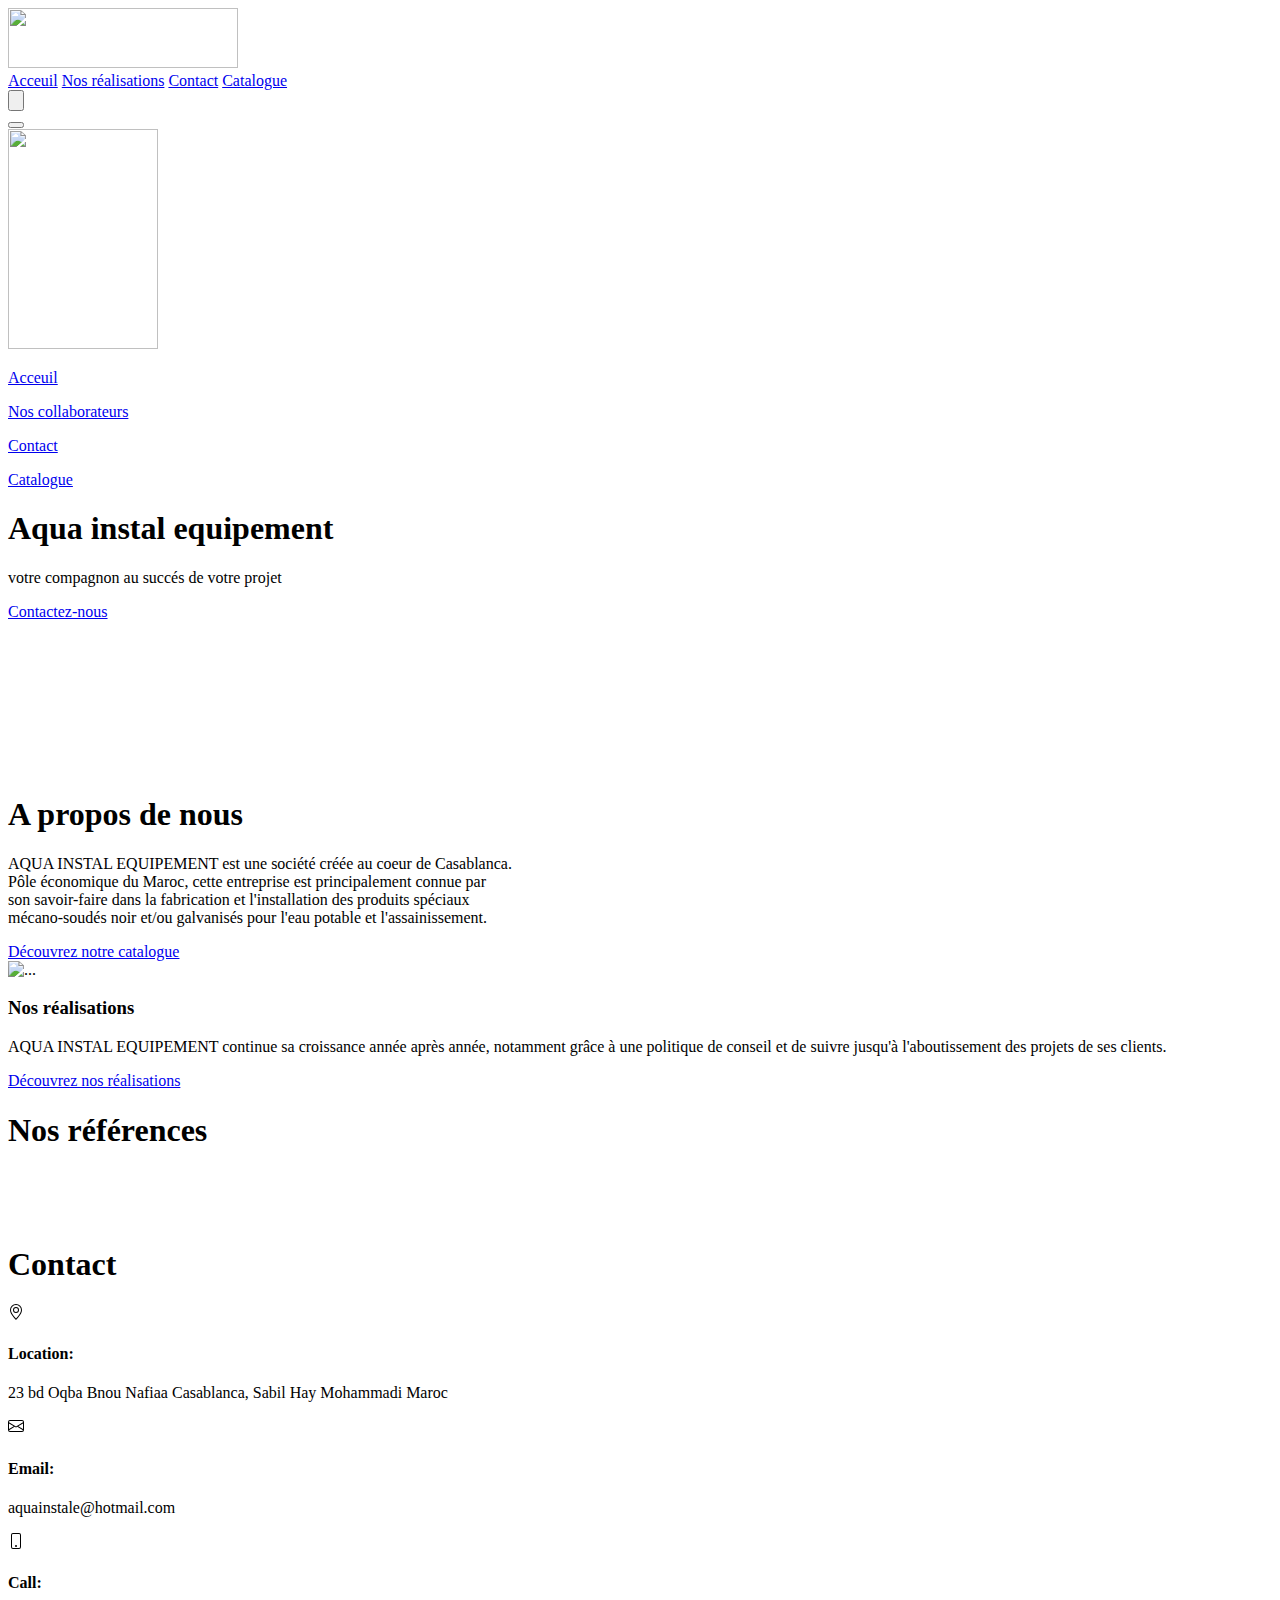
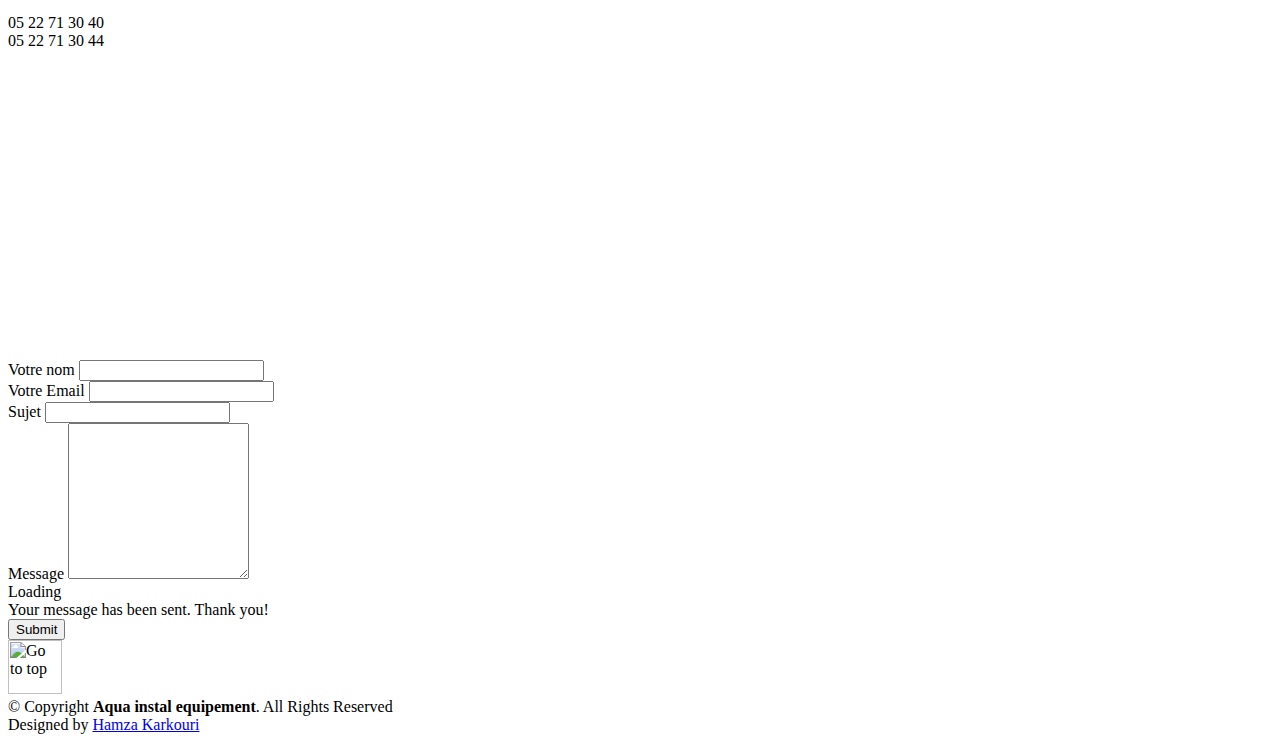
==== index.html @ c9740c22 "Fixing index" ====
<!DOCTYPE html>
<html lang="en">
<head>
    <meta charset="UTF-8">
    <meta http-equiv="X-UA-Compatible" content="IE=edge">
    <meta name="viewport" content="width=device-width, initial-scale=1.0">
    <link rel="stylesheet" href="./css/style.css">
    <link href="https://cdn.jsdelivr.net/npm/bootstrap@5.1.3/dist/css/bootstrap.min.css" rel="stylesheet" integrity="sha384-1BmE4kWBq78iYhFldvKuhfTAU6auU8tT94WrHftjDbrCEXSU1oBoqyl2QvZ6jIW3" crossorigin="anonymous">
   
    
   
   
    <link rel="icon" type="image/png" href="./images/logoicon.png" />
    <title class="title2">AQUA INSTAL EQUIPEMENT</title>
</head>
<body>
   
<header id="header" class="fixed-top ">
<nav class="navbar navbar-expand-lg navbar-light bg-light">
  <div class="container-fluid">
  <a class="navbar-brand" href="index.php">
      <img src="./images/logo2.png" alt="" width="230" height="60">
    </a>
    
    <div class="collapse navbar-collapse" id="navbarNavAltMarkup">
      <div class="navbar-nav">
        <a class="nav-link active" aria-current="page" href="index.php">Acceuil</a>
        <a class="nav-link" href="realisation.html">Nos réalisations</a>
        <a class="nav-link" href="#contact">Contact</a>
        <a class="nav-link" href="catalogue.php">Catalogue</a>
      </div>
    </div>
  </div>
</nav>

<div class="mobilcanvas">
<button class="btn btn-dark" type="button" data-bs-toggle="offcanvas" data-bs-target="#offcanvasRight" aria-controls="offcanvasRight"><img src="../images/menu3.png" alt=""></button>

<div  class="offcanvas offcanvas-end offcanvas2"  tabindex="-1" id="offcanvasRight" aria-labelledby="offcanvasRightLabel">
   
<div class="offcanvas-header">
  <button type="button" class="btn-close btn-close-white text-reset btn2" data-bs-dismiss="offcanvas" aria-label="Close" ></button>
   
  </div>
  <img class="logocanvas" src="./images/logo5.png" width="150px" height="220px">
  <div class="offcanvas-body">
  <div class="navcanvas">
    <p class="fs-1 navcanvas1"><a href="index.php" class="text-white text-decoration-none " >Acceuil</a></p>
    <p class="fs-1 navcanvas1"><a href="#clients" class="text-white text-decoration-none ">Nos collaborateurs</a></p>
    <p class="fs-1 navcanvas1"><a href="#contact" class="text-white text-decoration-none ">Contact</a></p>
    <p class="fs-1 navcanvas1"><a href="catalogue.php" class="text-white text-decoration-none ">Catalogue</a></p>
  </div>
  </div>
</div></div>
</header>
<section id="hero" class="d-flex align-items-center">
  
        <div class="container1">
       
<h1 id="title2" class="display-1">Aqua instal equipement</h1>
<p class="p-title">votre compagnon au succés de votre projet</p>
<div class="button11">

<a class="a" href="#contact"><div class="button1">Contactez-nous</div></a>
</div>
</div>
<div >
  
          <video src="./images/video1.mp4" muted loop autoplay class="img1" ></video>
        </div>
</section>
<section class="about">
  <div class="about1">
<h1 class="h111">A propos de nous</h1>
<div class="p">
<p class="p1">AQUA INSTAL EQUIPEMENT est une société créée au coeur de Casablanca.<br>Pôle économique du Maroc, cette entreprise est principalement connue par<br> son savoir-faire dans la fabrication et l'installation des produits spéciaux<br> mécano-soudés noir et/ou galvanisés pour l'eau potable et l'assainissement.</p>
<div class="col-lg-3 cta-btn-container text-center">
<a class="a" href="#contact"><div class="button1">Découvrez notre catalogue</div></a>
      </div>
<img src="./images/photo2.jpeg" class="rounded img-fluid aboutphoto" alt="...">
</div>


</div>
</section>
    
<section id="cta" class="cta">
  <div class="container" data-aos="zoom-in">

    <div class="row">
      <div class="col-lg-9 text-center text-lg-start">
        <h3>Nos réalisations</h3>
        <p>  AQUA INSTAL EQUIPEMENT continue sa croissance année après année, notamment grâce à une politique de conseil et de suivre jusqu'à l'aboutissement des projets de ses clients.</p>
      </div>
      <div class="col-lg-3 cta-btn-container text-center">
        <a class="cta-btn align-middle text-decoration-none" href="realisation.html" target="_blank">Découvrez nos réalisations</a>
      </div>
    </div>

  </div>
</section>

<section id="clients" class="clients section-bg ">
  <h1>Nos références</h1>
  <div class="container">

    <div class="row" data-aos="zoom-in">

      <div class="col-lg-2 col-md-4 col-6 d-flex align-items-center justify-content-center" id="img11" onmouseover="color(11)" onmouseleave="grey(11)">
        <img src="./images/onee.jpg" class="img-fluid" alt="" >
      </div>

      <div class="col-lg-2 col-md-4 col-6 d-flex align-items-center justify-content-center" id="img12" onmouseover="color(12)" onmouseleave="grey(12)">
        <img src="./images/arep.png" class="img-fluid" alt="">
      </div>

      <div class="col-lg-2 col-md-4 col-6 d-flex align-items-center justify-content-center" id="img13" onmouseover="color(13)" onmouseleave="grey(13)">
        <img src="./images/commune.png" class="img-fluid" alt="">
      </div>

    </div>

  </div>



</section>





<section id="contact" class="contact">
  <div class="container" data-aos="fade-up">

    <div class="section-title">
      <h1 class="h1contact">Contact</h1>
       </div>


    <div class="row">

      <div class="col-lg-5 d-flex align-items-stretch">
        <div class="info">
          <div class="address">
          <svg xmlns="http://www.w3.org/2000/svg" width="16" height="16" fill="currentColor" class="bi bi-geo-alt" viewBox="0 0 16 16">
  <path d="M12.166 8.94c-.524 1.062-1.234 2.12-1.96 3.07A31.493 31.493 0 0 1 8 14.58a31.481 31.481 0 0 1-2.206-2.57c-.726-.95-1.436-2.008-1.96-3.07C3.304 7.867 3 6.862 3 6a5 5 0 0 1 10 0c0 .862-.305 1.867-.834 2.94zM8 16s6-5.686 6-10A6 6 0 0 0 2 6c0 4.314 6 10 6 10z"/>
  <path d="M8 8a2 2 0 1 1 0-4 2 2 0 0 1 0 4zm0 1a3 3 0 1 0 0-6 3 3 0 0 0 0 6z"/>
</svg>
            <h4>Location:</h4>
            <p> 23 bd Oqba Bnou Nafiaa Casablanca, Sabil Hay Mohammadi Maroc</p>
          </div>

          <div class="email">
          <svg xmlns="http://www.w3.org/2000/svg" width="16" height="16" fill="currentColor" class="bi bi-envelope" viewBox="0 0 16 16">
  <path d="M0 4a2 2 0 0 1 2-2h12a2 2 0 0 1 2 2v8a2 2 0 0 1-2 2H2a2 2 0 0 1-2-2V4Zm2-1a1 1 0 0 0-1 1v.217l7 4.2 7-4.2V4a1 1 0 0 0-1-1H2Zm13 2.383-4.708 2.825L15 11.105V5.383Zm-.034 6.876-5.64-3.471L8 9.583l-1.326-.795-5.64 3.47A1 1 0 0 0 2 13h12a1 1 0 0 0 .966-.741ZM1 11.105l4.708-2.897L1 5.383v5.722Z"/>
</svg>
            <h4>Email:</h4>
            <p>aquainstale@hotmail.com</p>
          </div>

          <div class="phone">
          <svg xmlns="http://www.w3.org/2000/svg" width="16" height="16" fill="currentColor" class="bi bi-phone" viewBox="0 0 16 16">
  <path d="M11 1a1 1 0 0 1 1 1v12a1 1 0 0 1-1 1H5a1 1 0 0 1-1-1V2a1 1 0 0 1 1-1h6zM5 0a2 2 0 0 0-2 2v12a2 2 0 0 0 2 2h6a2 2 0 0 0 2-2V2a2 2 0 0 0-2-2H5z"/>
  <path d="M8 14a1 1 0 1 0 0-2 1 1 0 0 0 0 2z"/>
</svg>
            <h4>Call:</h4>
            <p>05 22 71 30 40<br>05 22 71 30 44</p>
          </div>

          <iframe src="https://maps.google.com/maps?width=600&amp;height=350&amp;hl=en&amp;q=aqua instal equipement&amp;t=&amp;z=14&amp;ie=UTF8&amp;iwloc=B&amp;output=embed" frameborder="0" style="border:0; width: 100%; height: 290px;" allowfullscreen></iframe>
        </div>

      </div>

      <div class="col-lg-7 mt-5 mt-lg-0 d-flex align-items-stretch">
        <form action="./code.php" method="post"  class="php-email-form">
          <div class="row">
            <div class="form-group col-md-6">
              <label for="name">Votre nom</label>
              <input type="text" name="name" class="form-control" id="name" required>
            </div>
            <div class="form-group col-md-6">
              <label for="name">Votre Email</label>
              <input type="email" class="form-control" name="email" id="email" required>
            </div>
          </div>
          <div class="form-group">
            <label for="name">Sujet</label>
            <input type="text" class="form-control" name="subject" id="subject" required>
          </div>
          <div class="form-group">
            <label for="name">Message</label>
            <textarea class="form-control" name="message" rows="10" required></textarea>
          </div>
          <div class="my-3">
            <div class="loading">Loading</div>
            <div class="error-message"></div>
            <div class="sent-message">Your message has been sent. Thank you!</div>
          </div>
          <div class="text-center"><input type="submit" class="btn btn-default" name="send"></div>
        </form>
      </div>

    </div>

  </div>
</section><img src="./images/tope3.png" onclick="topFunction()" id="myBtn" title="Go to top" width="54px" height="54px">
<footer id="footer">
  

  

  <div class="container footer-bottom clearfix">
    <div class="copyright">
      &copy; Copyright <strong><span>Aqua instal equipement</span></strong>. All Rights Reserved
    </div>
    <div class="credits">
      Designed by <a href="https://Hamzakarkouri.com/">Hamza Karkouri</a>
    </div>
  </div>

  
</footer>


<script src="./js/index.js"></script>
<script src="https://cdn.jsdelivr.net/npm/bootstrap@5.1.3/dist/js/bootstrap.bundle.min.js" integrity="sha384-ka7Sk0Gln4gmtz2MlQnikT1wXgYsOg+OMhuP+IlRH9sENBO0LRn5q+8nbTov4+1p" crossorigin="anonymous"></script>

</body>
</html>
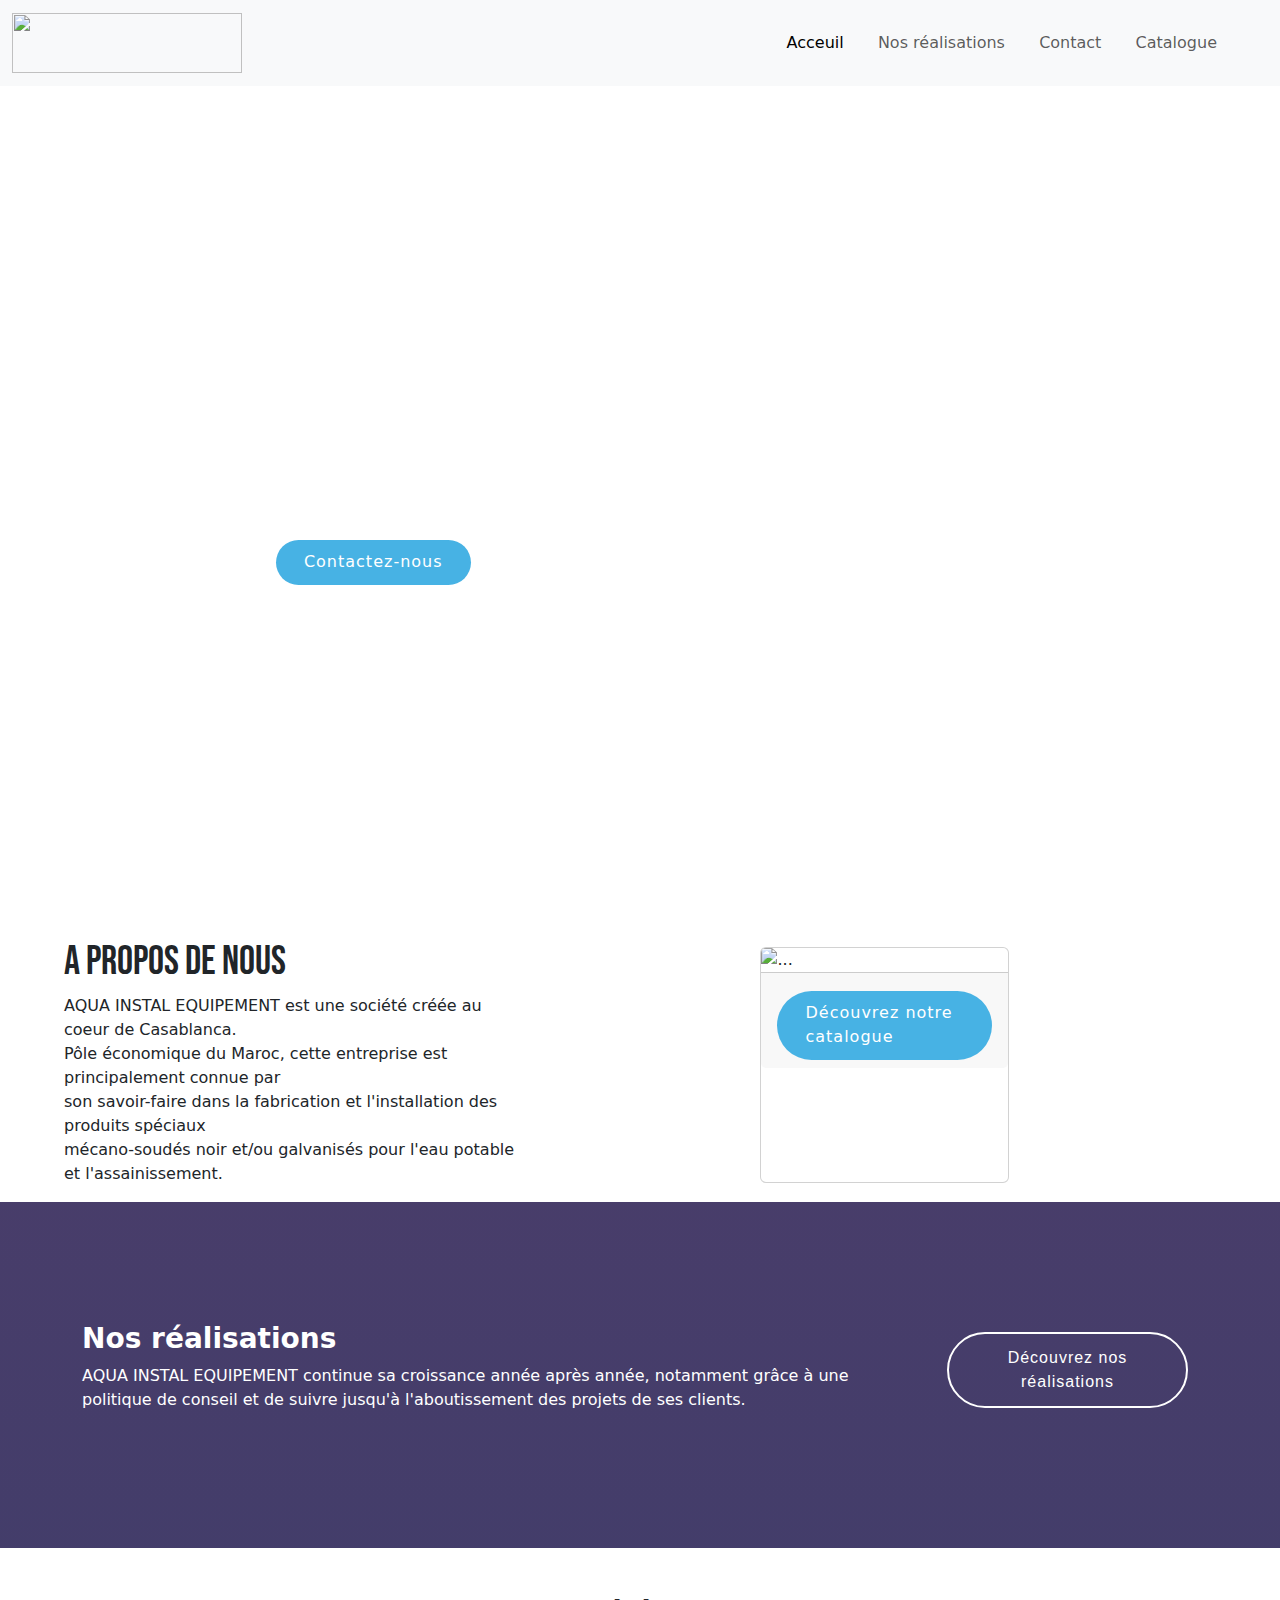
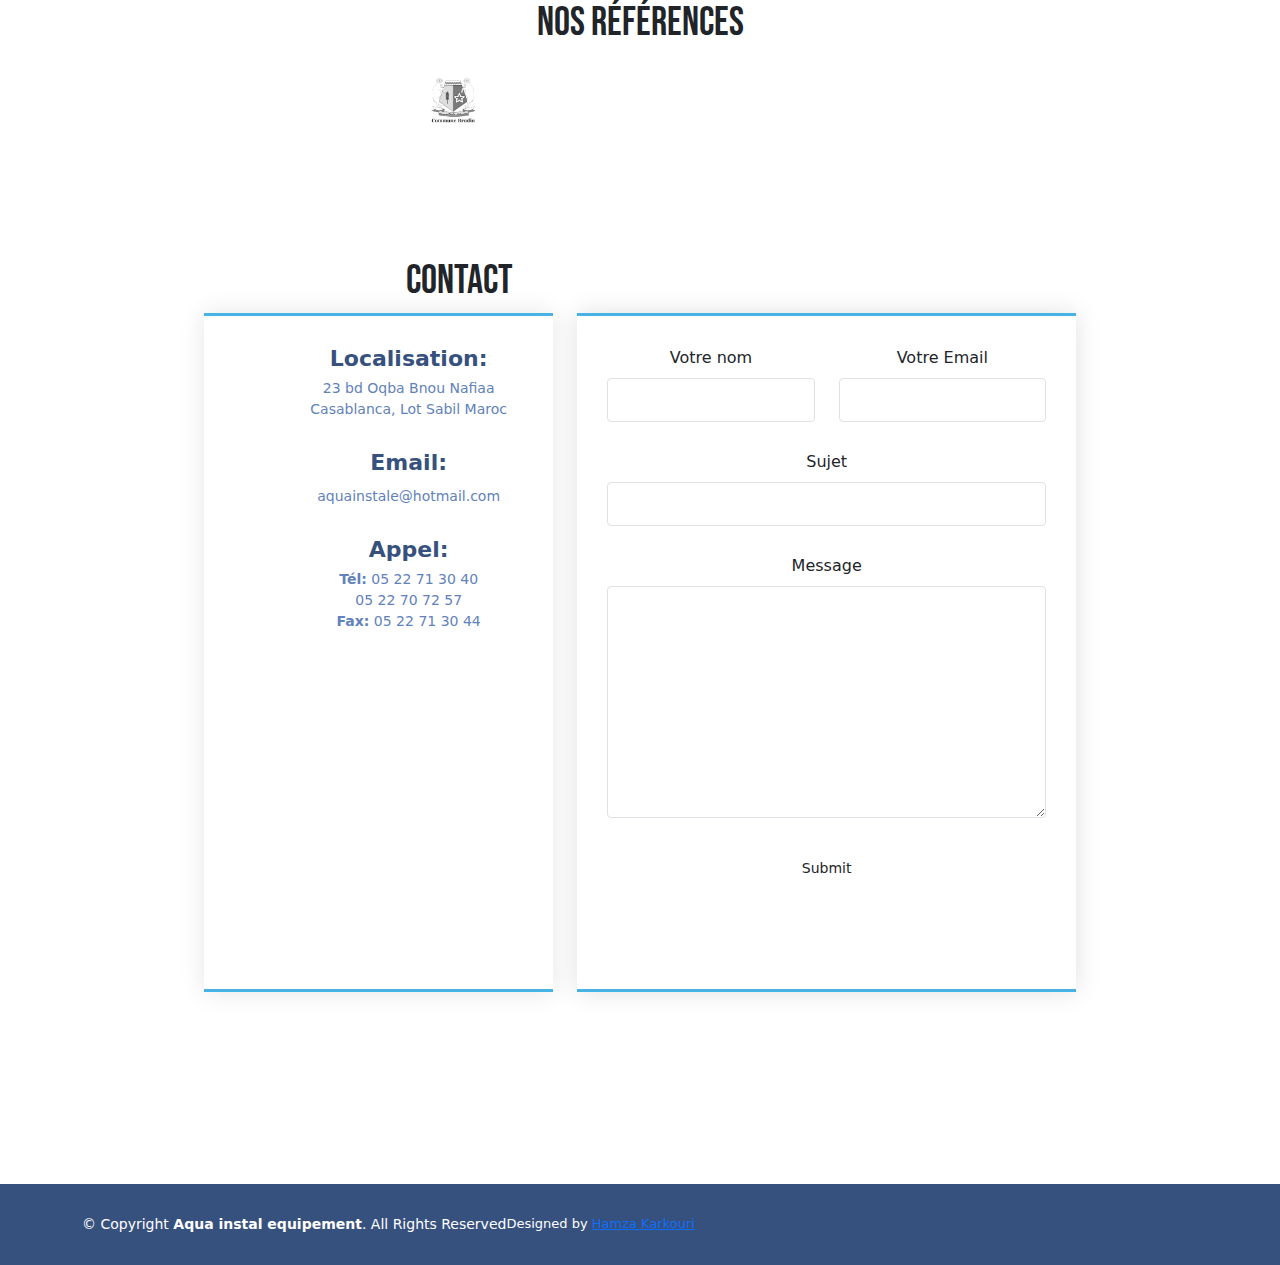
==== commit 830b6f2b: "august commit" ====
--- a/index.html
+++ b/index.html
@@ -5,8 +5,8 @@
     <meta http-equiv="X-UA-Compatible" content="IE=edge">
     <meta name="viewport" content="width=device-width, initial-scale=1.0">
     <link rel="stylesheet" href="./css/style.css">
-    <link href="https://cdn.jsdelivr.net/npm/bootstrap@5.1.3/dist/css/bootstrap.min.css" rel="stylesheet" integrity="sha384-1BmE4kWBq78iYhFldvKuhfTAU6auU8tT94WrHftjDbrCEXSU1oBoqyl2QvZ6jIW3" crossorigin="anonymous">
-   
+    <link href="https://cdn.jsdelivr.net/npm/bootstrap@5.1.3/dist/css/bootstrap.min.css" rel="stylesheet">
+    <script src="https://cdn.jsdelivr.net/npm/bootstrap@5.1.3/dist/js/bootstrap.bundle.min.js"></script>
     
    
    
@@ -18,23 +18,23 @@
 <header id="header" class="fixed-top ">
 <nav class="navbar navbar-expand-lg navbar-light bg-light">
   <div class="container-fluid">
-  <a class="navbar-brand" href="index.php">
+  <a class="navbar-brand" href="index.html">
       <img src="./images/logo2.png" alt="" width="230" height="60">
     </a>
     
     <div class="collapse navbar-collapse" id="navbarNavAltMarkup">
       <div class="navbar-nav">
-        <a class="nav-link active" aria-current="page" href="index.php">Acceuil</a>
+        <a class="nav-link active" aria-current="page" href="index.html">Acceuil</a>
         <a class="nav-link" href="realisation.html">Nos réalisations</a>
-        <a class="nav-link" href="#contact">Contact</a>
-        <a class="nav-link" href="catalogue.php">Catalogue</a>
+        <a class="nav-link" href="contact.php">Contact</a>
+        <a class="nav-link" href="catalogue.html">Catalogue</a>
       </div>
     </div>
   </div>
 </nav>
 
 <div class="mobilcanvas">
-<button class="btn btn-dark" type="button" data-bs-toggle="offcanvas" data-bs-target="#offcanvasRight" aria-controls="offcanvasRight"><img src="../images/menu3.png" alt=""></button>
+<button class="btn btn-dark" type="button" data-bs-toggle="offcanvas" data-bs-target="#offcanvasRight" aria-controls="offcanvasRight"><img src="./images/menu3.png" alt=""></button>
 
 <div  class="offcanvas offcanvas-end offcanvas2"  tabindex="-1" id="offcanvasRight" aria-labelledby="offcanvasRightLabel">
    
@@ -42,13 +42,13 @@
   <button type="button" class="btn-close btn-close-white text-reset btn2" data-bs-dismiss="offcanvas" aria-label="Close" ></button>
    
   </div>
-  <img class="logocanvas" src="./images/logo5.png" width="150px" height="220px">
+
   <div class="offcanvas-body">
   <div class="navcanvas">
-    <p class="fs-1 navcanvas1"><a href="index.php" class="text-white text-decoration-none " >Acceuil</a></p>
+    <p class="fs-1 navcanvas1"><a href="index.html" class="text-white text-decoration-none " >Acceuil</a></p>
     <p class="fs-1 navcanvas1"><a href="#clients" class="text-white text-decoration-none ">Nos collaborateurs</a></p>
-    <p class="fs-1 navcanvas1"><a href="#contact" class="text-white text-decoration-none ">Contact</a></p>
-    <p class="fs-1 navcanvas1"><a href="catalogue.php" class="text-white text-decoration-none ">Catalogue</a></p>
+    <p class="fs-1 navcanvas1"><a href="contact.php" class="text-white text-decoration-none ">Contact</a></p>
+    <p class="fs-1 navcanvas1"><a href="catalogue.html" class="text-white text-decoration-none ">Catalogue</a></p>
   </div>
   </div>
 </div></div>
@@ -74,10 +74,17 @@
 <h1 class="h111">A propos de nous</h1>
 <div class="p">
 <p class="p1">AQUA INSTAL EQUIPEMENT est une société créée au coeur de Casablanca.<br>Pôle économique du Maroc, cette entreprise est principalement connue par<br> son savoir-faire dans la fabrication et l'installation des produits spéciaux<br> mécano-soudés noir et/ou galvanisés pour l'eau potable et l'assainissement.</p>
+
 <div class="col-lg-3 cta-btn-container text-center">
-<a class="a" href="#contact"><div class="button1">Découvrez notre catalogue</div></a>
-      </div>
-<img src="./images/photo2.jpeg" class="rounded img-fluid aboutphoto" alt="...">
+<br>
+      </div>
+      
+      <div id="card7" class="card ">
+        <img src="./images/photo2.jpeg" class="card-img-top" alt="...">
+        <div class="card-footer">
+          <a class="a" href="catalogue.html"><div class="button1">Découvrez notre catalogue</div></a> </div>
+      </div>
+
 </div>
 
 
@@ -115,14 +122,14 @@
       </div>
 
       <div class="col-lg-2 col-md-4 col-6 d-flex align-items-center justify-content-center" id="img13" onmouseover="color(13)" onmouseleave="grey(13)">
-        <img src="./images/commune.png" class="img-fluid" alt="">
-      </div>
-
-    </div>
-
-  </div>
-
-
+        <img src="./images/bradia.png" class="img-fluid" alt="">
+      </div>
+
+    </div>
+
+  </div>
+
+  
 
 </section>
 
@@ -143,29 +150,22 @@
       <div class="col-lg-5 d-flex align-items-stretch">
         <div class="info">
           <div class="address">
-          <svg xmlns="http://www.w3.org/2000/svg" width="16" height="16" fill="currentColor" class="bi bi-geo-alt" viewBox="0 0 16 16">
-  <path d="M12.166 8.94c-.524 1.062-1.234 2.12-1.96 3.07A31.493 31.493 0 0 1 8 14.58a31.481 31.481 0 0 1-2.206-2.57c-.726-.95-1.436-2.008-1.96-3.07C3.304 7.867 3 6.862 3 6a5 5 0 0 1 10 0c0 .862-.305 1.867-.834 2.94zM8 16s6-5.686 6-10A6 6 0 0 0 2 6c0 4.314 6 10 6 10z"/>
-  <path d="M8 8a2 2 0 1 1 0-4 2 2 0 0 1 0 4zm0 1a3 3 0 1 0 0-6 3 3 0 0 0 0 6z"/>
-</svg>
-            <h4>Location:</h4>
-            <p> 23 bd Oqba Bnou Nafiaa Casablanca, Sabil Hay Mohammadi Maroc</p>
+ 
+            <h4>Localisation:</h4>
+            <p> 23 bd Oqba Bnou Nafiaa Casablanca, Lot Sabil Maroc</p>
           </div>
 
           <div class="email">
-          <svg xmlns="http://www.w3.org/2000/svg" width="16" height="16" fill="currentColor" class="bi bi-envelope" viewBox="0 0 16 16">
-  <path d="M0 4a2 2 0 0 1 2-2h12a2 2 0 0 1 2 2v8a2 2 0 0 1-2 2H2a2 2 0 0 1-2-2V4Zm2-1a1 1 0 0 0-1 1v.217l7 4.2 7-4.2V4a1 1 0 0 0-1-1H2Zm13 2.383-4.708 2.825L15 11.105V5.383Zm-.034 6.876-5.64-3.471L8 9.583l-1.326-.795-5.64 3.47A1 1 0 0 0 2 13h12a1 1 0 0 0 .966-.741ZM1 11.105l4.708-2.897L1 5.383v5.722Z"/>
-</svg>
+        
             <h4>Email:</h4>
             <p>aquainstale@hotmail.com</p>
           </div>
 
           <div class="phone">
-          <svg xmlns="http://www.w3.org/2000/svg" width="16" height="16" fill="currentColor" class="bi bi-phone" viewBox="0 0 16 16">
-  <path d="M11 1a1 1 0 0 1 1 1v12a1 1 0 0 1-1 1H5a1 1 0 0 1-1-1V2a1 1 0 0 1 1-1h6zM5 0a2 2 0 0 0-2 2v12a2 2 0 0 0 2 2h6a2 2 0 0 0 2-2V2a2 2 0 0 0-2-2H5z"/>
-  <path d="M8 14a1 1 0 1 0 0-2 1 1 0 0 0 0 2z"/>
-</svg>
-            <h4>Call:</h4>
-            <p>05 22 71 30 40<br>05 22 71 30 44</p>
+          
+            <h4>Appel:</h4>
+          <p>  <strong>Tél:</strong> 05 22 71 30 40<br>05 22 70 72 57<br>
+              <strong>Fax:</strong> 05 22 71 30 44<br></p>
           </div>
 
           <iframe src="https://maps.google.com/maps?width=600&amp;height=350&amp;hl=en&amp;q=aqua instal equipement&amp;t=&amp;z=14&amp;ie=UTF8&amp;iwloc=B&amp;output=embed" frameborder="0" style="border:0; width: 100%; height: 290px;" allowfullscreen></iframe>
@@ -208,9 +208,54 @@
 </section><img src="./images/tope3.png" onclick="topFunction()" id="myBtn" title="Go to top" width="54px" height="54px">
 <footer id="footer">
   
-
-  
-
+  
+
+<!--
+    <div class="footer-top">
+      <div class="container">
+        <div class="row">
+
+          <div class="col-lg-3 col-md-6 footer-contact">
+            <h3>AQUA INSTAL EQUIPEMENT</h3>
+            <p>
+              23 bd Oqba Bnou Nafiaa ,Lot Sabil <br>
+              Casablanca<br>
+              Maroc <br><br>
+              <strong>Tél:</strong> 05 22 71 30 40<br>05 22 70 72 57<br>
+              <strong>Fax:</strong> 05 22 71 30 44<br>
+              <strong>Email:</strong> aquainstale@hotmail.com<br>
+                
+            <div class="social-links mt-3">
+              <a href="#" class="facebook"><i class="bx bxl-facebook"></i></a>
+              <a href="#" class="linkedin"><i class="bx bxl-linkedin"></i></a>
+            </div>
+            </p>
+          </div>
+
+          <div class="col-lg-3 col-md-6 footer-links">
+            <h4>Liens</h4>
+            <ul>
+              <li><i class="bx bx-chevron-right"></i> <a href="#">Acceuil</a></li>
+              <li><i class="bx bx-chevron-right"></i> <a href="#">Apropos de nous</a></li>
+              <li><i class="bx bx-chevron-right"></i> <a href="#">Catalogue</a></li>
+              <li><i class="bx bx-chevron-right"></i> <a href="#">Réalisations</a></li>
+              
+            </ul>
+          </div>
+         
+          <div class="col-lg-3 col-md-6">
+            <h4>Trouvez-nous</h4>
+            <iframe src="https://maps.google.com/maps?width=600&amp;height=350&amp;hl=en&amp;q=aqua instal equipement&amp;t=&amp;z=14&amp;ie=UTF8&amp;iwloc=B&amp;output=embed" frameborder="0" style="border:0; width: 100%; height: 290px;" allowfullscreen></iframe>
+       
+          </div>
+
+         
+
+        </div>
+      </div>
+    </div>
+  
+  -->
   <div class="container footer-bottom clearfix">
     <div class="copyright">
       &copy; Copyright <strong><span>Aqua instal equipement</span></strong>. All Rights Reserved
--- a/css/style.css
+++ b/css/style.css
@@ -0,0 +1,953 @@
+@import url('https://fonts.googleapis.com/css2?family=Bebas+Neue&family=Black+Han+Sans&family=Cabin:ital@1&family=Fira+Sans:ital@1&family=Libre+Franklin:wght@300&display=swap');
+*{
+    
+    margin: 0;
+    padding: 0;
+}
+.body{
+  font-family: "Open Sans", sans-serif;
+  color: #444444;
+}
+
+h1{
+  font-family: 'Bebas Neue', cursive;
+  color: #534e4e;
+  
+}
+.p{
+  display: flex;
+ 
+}
+@media (max-width: 991px){
+    
+  .p{
+    display: flex;
+    flex-direction: column;
+  }
+   
+}
+#title2{
+  font-family: 'Bebas Neue', cursive;
+  
+  color: #ffffff;
+}
+.card-title{
+  font-family: 'Bebas Neue', cursive;
+  }
+  #title{
+    font-size: 70px;
+  }
+  .p-title{
+    
+    color: rgba(255, 255, 255, 0.664);
+    font-size: 20px;
+  }
+#hero {
+    width: 100%;
+    height: 100vh;
+   
+      overflow: hidden;
+     
+  }
+  
+  .img1{
+     position: absolute;
+     
+      
+  }
+  @media (max-width: 500px){
+    
+    .img1{
+      position: absolute;
+      margin-left: -20.5%;
+       
+   }
+     
+  }
+.container1{
+    position: absolute;
+    
+    margin-top: 5%;
+    margin-left: 7%;
+   z-index: 99;
+   
+}
+
+.container2{
+    position: relative;
+    margin-top: 15%;
+    
+}
+#navbarNavAltMarkup{
+    position: relative;
+    left: 40%;
+}
+.nav-link{
+    position: relative;
+    color: white;
+}
+.img1{
+    position: relative;
+    top: 50%;
+}
+.button11{
+    position: relative;
+  margin-left: 30%;
+  display: flex;
+}
+.button1{
+    font-weight: 500;
+    font-size: 16px;
+    letter-spacing: 1px;
+    display: inline-block;
+    padding: 10px 28px 11px 28px;
+    border-radius: 50px;
+    transition: 0.5s;
+    margin: 10px 0 0 0;
+    background-color: #47b2e4;
+    color: white;
+    
+}
+.button1:hover{
+    background-color: #209dd8;
+    color: white;
+}
+.a{
+    text-decoration: none;
+}
+.navbar-nav{
+    width: 60%;
+    color: white;
+}
+.nav-link{
+    
+    margin-left: 3%;
+}
+
+.about{
+    width: 100%;
+    display: flex;
+}
+
+.about1{
+  position: relative;  
+  margin-top: 3%;
+  margin-left: 5%;
+}
+.h1{
+    text-align: center;
+    
+}
+.aboutphoto{
+  width: 40%;
+  height: 10%;
+  margin-top: -5%;
+  margin-bottom: 2%;
+  margin-left: 5%;
+}
+@media (max-width: 500px){
+    
+  .aboutphoto{
+    position: relative;
+    width: 100%;
+    height: 100%;
+    text-align: center;
+    margin-left: 0%;
+  }
+}
+
+.p2{
+    position: relative;
+    margin-left: 4%;
+}
+.btn-learn-more {
+    position: relative;
+    margin-bottom: 5%;
+    margin-left: 41%;
+  
+    font-weight: 500;
+    font-size: 14px;
+    height: 1%;
+    letter-spacing: 1px;
+    display: inline-block;
+    padding: 12px 32px;
+    border-radius: 4px;
+    transition: 0.3s;
+    line-height: 1;
+    color: #47b2e4;
+    -webkit-animation-delay: 0.8s;
+    animation-delay: 0.8s;
+    
+    border: 2px solid #47b2e4;
+  }
+  .btn-learn-more:hover {
+    background: #47b2e4;
+    color: #fff;
+    text-decoration: none;
+  }
+  .services{
+    width: 100%;
+    text-align: center;
+      padding: 5%;
+    background-color: #5d13bd18;
+  }
+  .cards1{
+      position: relative;
+      margin-top: 5%;
+      display: flex;
+      flex-wrap: wrap;
+  }
+  .mb-3{
+      position: relative;
+      margin-left: 5%;
+      transition: .3s transform cubic-bezier(.155,1.105,.295,1.12),.3s box-shadow,.3s -webkit-transform cubic-bezier(.155,1.105,.295,1.12);
+  }
+  .mb-3:hover{
+    transform: scale(1.05);
+  }
+
+  
+  .cta {
+    background: linear-gradient(rgba(52, 40, 90, 0.9), rgba(47, 40, 90, 0.9)), url("../images/photo.jpeg") fixed ;
+    background-size: cover;
+    padding: 120px 0;
+  }
+  .cta h3 {
+    color: #fff;
+    font-size: 28px;
+    font-weight: 700;
+  }
+  .cta p {
+    color: #fff;
+  }
+  .cta .cta-btn {
+    font-family: "Jost", sans-serif;
+    font-weight: 500;
+    font-size: 16px;
+    letter-spacing: 1px;
+    display: inline-block;
+    padding: 12px 40px;
+    border-radius: 50px;
+    transition: 0.5s;
+    margin: 10px;
+    border: 2px solid #fff;
+    color: #fff;
+  }
+  .cta .cta-btn:hover {
+    background: #47b2e4;
+    border: 2px solid #47b2e4;
+  }
+  
+  a{
+      text-decoration: none;
+  }
+
+
+  .portfolio{
+    width: 100%;
+    text-align: center;
+      padding: 5%;
+    
+  }
+  #footer {
+    font-size: 14px;
+    background: #37517e;
+  }
+ 
+ 
+  #footer .footer-top {
+    padding: 60px 0 30px 0;
+    background: #fff;
+  }
+  #footer .footer-top .footer-contact {
+    margin-bottom: 30px;
+  }
+  #footer .footer-top .footer-contact h3 {
+    font-size: 28px;
+    margin: 0 0 10px 0;
+    padding: 2px 0 2px 0;
+    line-height: 1;
+    text-transform: uppercase;
+    font-weight: 600;
+    color: #37517e;
+  }
+  #footer .footer-top .footer-contact p {
+    font-size: 14px;
+    line-height: 24px;
+    margin-bottom: 0;
+    font-family: "Jost", sans-serif;
+    color: #5e5e5e;
+  }
+  #footer .footer-top h4 {
+    font-size: 16px;
+    font-weight: bold;
+    color: #37517e;
+    position: relative;
+    padding-bottom: 12px;
+  }
+  #footer .footer-top .footer-links {
+    margin-bottom: 30px;
+  }
+  #footer .footer-top .footer-links ul {
+    list-style: none;
+    padding: 0;
+    margin: 0;
+  }
+  #footer .footer-top .footer-links ul i {
+    padding-right: 2px;
+    color: #47b2e4;
+    font-size: 18px;
+    line-height: 1;
+  }
+  #footer .footer-top .footer-links ul li {
+    padding: 10px 0;
+    display: flex;
+    align-items: center;
+  }
+  #footer .footer-top .footer-links ul li:first-child {
+    padding-top: 0;
+  }
+  #footer .footer-top .footer-links ul a {
+    color: #777777;
+    transition: 0.3s;
+    display: inline-block;
+    line-height: 1;
+  }
+  #footer .footer-top .footer-links ul a:hover {
+    text-decoration: none;
+    color: #47b2e4;
+  }
+  #footer .footer-top .social-links a {
+    font-size: 18px;
+    display: inline-block;
+    background: #47b2e4;
+    color: #fff;
+    line-height: 1;
+    padding: 8px 0;
+    margin-right: 4px;
+    border-radius: 50%;
+    text-align: center;
+    width: 36px;
+    height: 36px;
+    transition: 0.3s;
+  }
+  #footer .footer-top .social-links a:hover {
+    background: #209dd8;
+    color: #fff;
+    text-decoration: none;
+  }
+  #footer .footer-bottom {
+    padding-top: 30px;
+    padding-bottom: 30px;
+    color: #fff;
+  }
+  #footer .copyright {
+    float: left;
+  }
+  #footer .credits {
+    float: right;
+    font-size: 13px;
+  }
+  #footer .credits a {
+    transition: 0.3s;
+  }
+  @media (max-width: 768px) {
+    #footer .footer-bottom {
+      padding-top: 20px;
+      padding-bottom: 20px;
+    }
+    #footer .copyright, #footer .credits {
+      text-align: center;
+      float: none;
+    }
+    #footer .credits {
+      padding-top: 4px;
+    }
+  }
+
+  @media (max-width: 500px){
+    
+  .container1{
+    position: relative;
+    margin-top: 70%;
+    margin-left: 7%;
+   
+}
+footer{
+  text-align: center;
+}
+  }
+  #clients{
+    width: 100%;
+      text-align: center;
+        padding: 4%;
+      background-color: rgba(255, 255, 255, 0.256);
+
+  }
+#contact{
+  width: 100%;
+    text-align: center;
+      padding: 15%;
+    margin-top: -10%;
+    
+}
+.h1contact{
+  margin-left: 50%;
+}
+
+.contact .info {
+  border-top: 3px solid #47b2e4;
+  border-bottom: 3px solid #47b2e4;
+  padding: 30px;
+  background: #fff;
+  width: 100%;
+  box-shadow: 0 0 24px 0 rgba(0, 0, 0, 0.1);
+}
+.contact .info i {
+  font-size: 20px;
+  color: #47b2e4;
+  float: left;
+  width: 44px;
+  height: 44px;
+  background: #e7f5fb;
+  display: flex;
+  justify-content: center;
+  align-items: center;
+  border-radius: 50px;
+  transition: all 0.3s ease-in-out;
+}
+.contact .info h4 {
+  padding: 0 0 0 60px;
+  font-size: 22px;
+  font-weight: 600;
+  margin-bottom: 5px;
+  color: #37517e;
+}
+.contact .info p {
+  padding: 0 0 10px 60px;
+  margin-bottom: 20px;
+  font-size: 14px;
+  color: #6182ba;
+}
+.contact .info .email p {
+  padding-top: 5px;
+}
+.contact .info .social-links {
+  padding-left: 60px;
+}
+.contact .info .social-links a {
+  font-size: 18px;
+  display: inline-block;
+  background: #333;
+  color: #fff;
+  line-height: 1;
+  padding: 8px 0;
+  border-radius: 50%;
+  text-align: center;
+  width: 36px;
+  height: 36px;
+  transition: 0.3s;
+  margin-right: 10px;
+}
+.contact .info .social-links a:hover {
+  background: #47b2e4;
+  color: #fff;
+}
+.contact .info .email:hover i, .contact .info .address:hover i, .contact .info .phone:hover i {
+  background: #47b2e4;
+  color: #fff;
+}
+.contact .php-email-form {
+  width: 100%;
+  border-top: 3px solid #47b2e4;
+  border-bottom: 3px solid #47b2e4;
+  padding: 30px;
+  background: #fff;
+  box-shadow: 0 0 24px 0 rgba(0, 0, 0, 0.12);
+}
+.contact .php-email-form .form-group {
+  padding-bottom: 8px;
+}
+.contact .php-email-form .validate {
+  display: none;
+  color: red;
+  margin: 0 0 15px 0;
+  font-weight: 400;
+  font-size: 13px;
+}
+.contact .php-email-form .error-message {
+  display: none;
+  color: #fff;
+  background: #ed3c0d;
+  text-align: left;
+  padding: 15px;
+  font-weight: 600;
+}
+.contact .php-email-form .error-message br + br {
+  margin-top: 25px;
+}
+.contact .php-email-form .sent-message {
+  display: none;
+  color: #fff;
+  background: #18d26e;
+  text-align: center;
+  padding: 15px;
+  font-weight: 600;
+}
+.contact .php-email-form .loading {
+  display: none;
+  background: #fff;
+  text-align: center;
+  padding: 15px;
+}
+.contact .php-email-form .loading:before {
+  content: "";
+  display: inline-block;
+  border-radius: 50%;
+  width: 24px;
+  height: 24px;
+  margin: 0 10px -6px 0;
+  border: 3px solid #18d26e;
+  border-top-color: #eee;
+  -webkit-animation: animate-loading 1s linear infinite;
+  animation: animate-loading 1s linear infinite;
+}
+.contact .php-email-form .form-group {
+  margin-bottom: 20px;
+}
+.contact .php-email-form label {
+  padding-bottom: 8px;
+}
+.contact .php-email-form input, .contact .php-email-form textarea {
+  border-radius: 0;
+  box-shadow: none;
+  font-size: 14px;
+  border-radius: 4px;
+}
+.contact .php-email-form input:focus, .contact .php-email-form textarea:focus {
+  border-color: #47b2e4;
+}
+.contact .php-email-form input {
+  height: 44px;
+}
+.contact .php-email-form textarea {
+  padding: 10px 12px;
+}
+.contact .php-email-form button[type=submit] {
+  background: #47b2e4;
+  border: 0;
+  padding: 12px 34px;
+  color: #fff;
+  transition: 0.4s;
+  border-radius: 50px;
+}
+.contact .php-email-form button[type=submit]:hover {
+  background: #209dd8;
+}
+@-webkit-keyframes animate-loading {
+  0% {
+    transform: rotate(0deg);
+  }
+  100% {
+    transform: rotate(360deg);
+  }
+}
+@keyframes animate-loading {
+  0% {
+    transform: rotate(0deg);
+  }
+  100% {
+    transform: rotate(360deg);
+  }
+}
+  .h33{
+    position: relative;
+    text-align: center;
+    padding-top: 10%;
+    margin-left: 160%;
+    font-size: 70px;
+color: white;
+float: left;
+  }
+  @media (max-width: 991px) {
+    .h33{
+      margin-left: 2%;
+    }}
+  .portfolio #portfolio-flters {
+    list-style: none;
+    margin-bottom: 20px;
+  }
+  .portfolio #portfolio-flters li {
+    cursor: pointer;
+    display: inline-block;
+    margin: 10px 5px;
+    font-size: 15px;
+    font-weight: 500;
+    line-height: 1;
+    color: #444444;
+    transition: all 0.3s;
+    padding: 8px 20px;
+    border-radius: 50px;
+    font-family: "Poppins", sans-serif;
+  }
+  .portfolio #portfolio-flters li:hover, .portfolio #portfolio-flters li.filter-active {
+    background: #47b2e4;
+    color: #fff;
+  }
+  .portfolio .portfolio-item {
+    margin-bottom: 30px;
+  }
+  .portfolio .portfolio-item .portfolio-img {
+    overflow: hidden;
+  }
+  .portfolio .portfolio-item .portfolio-img img {
+    transition: all 0.6s;
+  }
+  .portfolio .portfolio-item .portfolio-info {
+    opacity: 0;
+    position: absolute;
+    left: 15px;
+    bottom: 0;
+    z-index: 3;
+    right: 15px;
+    transition: all 0.3s;
+    background: rgba(55, 81, 126, 0.8);
+    padding: 10px 15px;
+  }
+  .portfolio .portfolio-item .portfolio-info h4 {
+    font-size: 18px;
+    color: #fff;
+    font-weight: 600;
+    color: #fff;
+    margin-bottom: 0px;
+  }
+  .portfolio .portfolio-item .portfolio-info p {
+    color: #f9fcfe;
+    font-size: 14px;
+    margin-bottom: 0;
+  }
+  .portfolio .portfolio-item .portfolio-info .preview-link, .portfolio .portfolio-item .portfolio-info .details-link {
+    position: absolute;
+    right: 40px;
+    font-size: 24px;
+    top: calc(50% - 18px);
+    color: #fff;
+    transition: 0.3s;
+  }
+  .portfolio .portfolio-item .portfolio-info .preview-link:hover, .portfolio .portfolio-item .portfolio-info .details-link:hover {
+    color: #47b2e4;
+  }
+  .portfolio .portfolio-item .portfolio-info .details-link {
+    right: 10px;
+  }
+  .portfolio .portfolio-item:hover .portfolio-img img {
+    transform: scale(1.15);
+  }
+  .portfolio .portfolio-item:hover .portfolio-info {
+    opacity: 1;
+  }
+  
+  /*--------------------------------------------------------------
+  # Portfolio Details
+  --------------------------------------------------------------*/
+  .portfolio-details {
+    padding-top: 40px;
+  }
+  .portfolio-details .portfolio-details-slider img {
+    width: 100%;
+  }
+  .portfolio-details .portfolio-details-slider .swiper-pagination {
+    margin-top: 20px;
+    position: relative;
+  }
+  .portfolio-details .portfolio-details-slider .swiper-pagination .swiper-pagination-bullet {
+    width: 12px;
+    height: 12px;
+    background-color: #fff;
+    opacity: 1;
+    border: 1px solid #47b2e4;
+  }
+  .portfolio-details .portfolio-details-slider .swiper-pagination .swiper-pagination-bullet-active {
+    background-color: #47b2e4;
+  }
+  .portfolio-details .portfolio-info {
+    padding: 30px;
+    box-shadow: 0px 0 30px rgba(55, 81, 126, 0.08);
+  }
+  .portfolio-details .portfolio-info h3 {
+    font-size: 22px;
+    font-weight: 700;
+    margin-bottom: 20px;
+    padding-bottom: 20px;
+    border-bottom: 1px solid #eee;
+  }
+  .portfolio-details .portfolio-info ul {
+    list-style: none;
+    padding: 0;
+    font-size: 15px;
+  }
+  .portfolio-details .portfolio-info ul li + li {
+    margin-top: 10px;
+  }
+  .portfolio-details .portfolio-description {
+    padding-top: 30px;
+  }
+  .portfolio-details .portfolio-description h2 {
+    font-size: 26px;
+    font-weight: 700;
+    margin-bottom: 20px;
+  }
+  .portfolio-details .portfolio-description p {
+    padding: 0;
+  }
+  .container{
+    display: flex;
+    flex-wrap: wrap;
+  }
+
+  .all{
+    display: flex;
+    flex-wrap: wrap;
+    
+  }
+  #all{
+    display: block;
+    
+  }
+  .app{
+    display: flex;
+    flex-wrap: wrap;
+    
+  }
+  #app{
+    display: none;
+  }
+  .cardd{
+    display: flex;
+    flex-wrap: wrap;
+    
+  }
+  #cardd{
+    display: none;
+  }
+  .web{
+    display: flex;
+    flex-wrap: wrap;
+
+
+  }
+  #web{
+   display: none; 
+  }
+
+  
+  
+  #numbers{
+    position: relative;
+    margin-top: -5%;
+    display: flex;
+    width: 50%;
+    
+    padding-left: 4%;
+  }
+  
+  #btndelete{
+    position: relative;
+    margin-left: 80%;
+    margin-top: -70%;
+    cursor: pointer;
+  }
+  #cardpannel{
+    margin-top: 2%;
+
+  }
+  .moins{
+    margin-right: 22%;
+    cursor: pointer;
+  }
+  .plus{
+    margin-left: 22%;
+    cursor: pointer;
+  }
+
+  .total{
+    position: relative;
+    margin-top: 5%;
+    
+  }
+  .tot{
+    display: flex;
+  }
+
+  .prix{
+    margin-left: 30%;
+  }
+  #pass{
+    margin-top: 3%;
+    width: 95%;
+  }
+
+  #img11 ,#img12{
+    filter: grayscale(100%);
+    width: 20%;
+    height: 20%;
+    margin-top: 6%;
+    margin-left: 4%;
+  }
+
+ #img13{
+    filter: grayscale(100%);
+    width: 10%;
+    height: 10%;
+    margin-top: 6%;
+    margin-left: 4%;
+  }
+
+  @media (max-width: 991px) {
+ #img13 {
+      filter: grayscale(100%);
+      width: 30%;
+      height: 30%;
+      margin-top: 6%;
+      margin-left: 10%;
+    }
+    #img11 ,#img12{
+      filter: grayscale(100%);
+      width: 50%;
+      height: 50%;
+      margin-top: 6%;
+      margin-left: 4%;
+    }
+  }
+  #inscris{
+    cursor: pointer;
+  }
+  #register{
+    display: block;
+  }
+  #créer{
+    display: none;
+  }
+  
+  .idx{
+    display: none;
+  }
+  .deletevalue{
+    display: none;
+  }
+  .produit{
+    position: relative;
+    height: 500px;
+    overflow-y:auto;
+  }
+  
+  
+  #menuu{
+  position: relative;
+  margin-left: 90%;
+  }
+
+  .mobilcanvas{
+    position: relative;
+    margin-left: 80%;
+    margin-top: -15%;
+    display: none;
+    
+  }
+  .offcanvas2{
+    background: linear-gradient(rgba(52, 40, 90, 0.9), rgba(47, 40, 90, 0.9)), url("../images/shop.jpeg") fixed center center;
+    background-size: cover;
+    
+  }
+  .logocanvas{
+    position: relative;
+    margin-top: 5%;
+    margin-left: 30%;
+  }
+  @media (max-width: 991px) {
+    .mobilcanvas{
+      display:block;
+    }
+    .navbar{
+
+      display: none;
+    }
+  }
+
+  .btn2{
+    position: relative;
+    margin-left: 86%;
+    
+  }
+
+  .navcanvas1{
+    position: relative;
+    margin-top: 3%;
+  }
+
+
+  .navmobil2{
+    position: relative;
+    margin-left: 55%;
+    margin-top: -10%;
+    display: none;
+  }
+  .navmobil22{
+    
+    display: flex;
+  }
+  @media (max-width: 991px){
+    
+    .navmobil2{
+      display: block;
+    }
+     
+  }
+
+
+  #myBtn {
+    display: none; /* Hidden by default */
+    position: fixed; /* Fixed/sticky position */
+    bottom: 20px; /* Place the button at the bottom of the page */
+    right: 30px; /* Place the button 30px from the right */
+    z-index: 99; /* Make sure it does not overlap */
+    outline: none; /* Remove outline */
+    cursor: pointer; /* Add a mouse pointer on hover */
+  }
+
+
+  .section-title{
+    margin-left: 17%;
+  }
+
+  .carousel{
+  
+    width: 50%;
+    height: 50%;
+    margin-left: 24%;
+  }
+
+  @media (max-width: 991px){
+    
+    .carousel{
+  
+      width: 100%;
+      height: 100%;
+      margin-left: 0%;
+    }
+
+   
+  }
+
+  #all1, #all2,#all3{
+    border: 2px solid #47b2e4;
+  }
+
+  #card7{
+    margin-top: -5%;
+    margin-bottom: 2%;
+  }
+
+  .decouvr{
+    bottom: 30px;
+  }